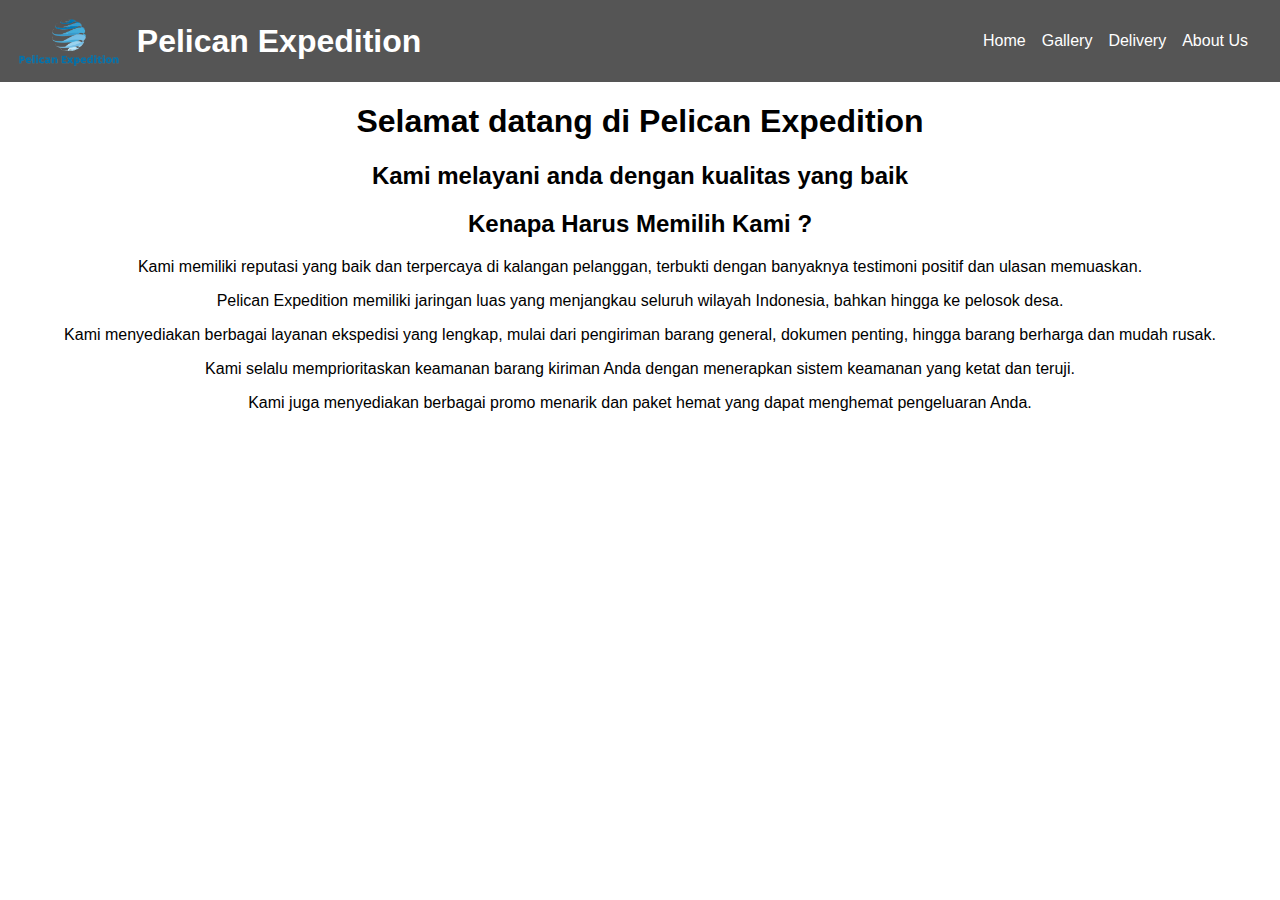
==== index.html @ 9dd4cd58 "Version1.5" ====
<!DOCTYPE html>
<html lang="en">
    <head>
        <meta charset="UTF-8">
        <meta http-equiv="X-UA-Compatible" content="IE-edge">
        <meta name="viewport" content="width-device-width, initial-scale">
        <title>Final.Project-Web.Application</title>
        <link rel="stylesheet" href="style.css"/>
    </head>
    <body>
        <header class="main-menu">
            <div class="container">
                <img src="logo.png" alt="Pelican Expedition Logo" class="logo">
                <h1>Pelican Expedition</h1>      
            </div>
            <nav>
                <ul>
                    <li><a href="index.html">Home</a></li>
                    <li><a href="gallery.html">Gallery</a></li>
                    <li><a href="delivery.html">Delivery</a></li>
                    <li><a href="contact.html">About Us</a></li>
                </ul>
            </nav>
        </header>
        
        <div id="introduce">
            <h1>
                Selamat datang di Pelican Expedition
            </h1>
            <h2>
                Kami melayani anda dengan kualitas yang baik
            </h2>

            <div class="home_content">
            <h2>Kenapa Harus Memilih Kami ?</h2>
                <p>Kami memiliki reputasi yang baik dan terpercaya di kalangan pelanggan, terbukti dengan banyaknya testimoni positif dan ulasan memuaskan.</p>
                <p>Pelican Expedition memiliki jaringan luas yang menjangkau seluruh wilayah Indonesia, bahkan hingga ke pelosok desa.</p>
                <p>Kami menyediakan berbagai layanan ekspedisi yang lengkap, mulai dari pengiriman barang general, dokumen penting, hingga barang berharga dan mudah rusak.</p>
                <p>Kami selalu memprioritaskan keamanan barang kiriman Anda dengan menerapkan sistem keamanan yang ketat dan teruji.</p>
                <p>Kami juga menyediakan berbagai promo menarik dan paket hemat yang dapat menghemat pengeluaran Anda.</p>
            </div>
        </div>

        <script src="script.js"></script>
    </body>
---- style.css ----
body {
    margin: 0;
    padding: 0;
    font-family: Arial, sans-serif;
}

.main-menu {
    background-color: #555; /* untuk warna menyesuaikan selera */
    padding: 1rem;
    position: relative;  
    display: flex;
    justify-content: space-between;
    align-items: center;
}

.main-menu .container {
    display: flex;
    align-items: center;
}

.main-menu .logo {
    height: 50px; /* Sesuaikan ukuran tinggi logo */
    width: auto; /* Otomatis menyesuaikan lebar sesuai rasio */
    margin-right: 1rem; /* Jarak antara logo dan teks */
}

.main-menu h1 {
    color: #fff;
    margin: 0;
}

.main-menu ul {
    list-style: none;
    margin: 0;
    padding: 0;
    display: flex;
    justify-content: center;
    text-align: center;
}

.main-menu ul li {
    margin-right: 1rem;
}

.main-menu a {
    color: #fff; /* untuk warna menyesuaikan selera */
    text-decoration: none;
}

.main-menu a:hover, .main-menu a:active {
    background-color: #972c2cad; /* untuk warna menyesuaikan selera */
    padding: 0.7rem;
}

#introduce {
    justify-content: center;
    text-align: center;
}

.slider {
    position: relative;
    width: 80%;
    max-width: 600px;
    overflow: hidden;
    border: 2px solid #ccc;
    border-radius: 10px;
    margin: 2rem auto;
}

.slide {
    display: none;
    width: 100%;
    height: 300px; 
    object-fit: cover; 
}

.slide:first-child {
    display: block;
}

.prev, .next {
    cursor: pointer;
    position: absolute;
    top: 50%;
    width: auto;
    padding: 16px;
    margin-top: -22px;
    color: white;
    font-weight: bold;
    font-size: 18px;
    transition: 0.6s ease;
    border-radius: 0 3px 3px 0;
}

.next {
    right: 0;
    border-radius: 3px 0 0 3px;
}

.prev:hover, .next:hover {
    background-color: rgba(0, 0, 0, 0.8);
}

.my-account {
    max-width: 800px;
    margin: 2rem auto;
    padding: 1rem;
    border: 1px solid #ccc;
    border-radius: 10px;
    background-color: #f9f9f9;
}

.my-account h2 {
    text-align: center;
    margin-bottom: 1rem;
}

.my-account .account-section {
    margin-bottom: 1.5rem;
}

.my-account .account-section h3 {
    border-bottom: 1px solid #ccc;
    padding-bottom: 0.5rem;
    margin-bottom: 1rem;
}

.my-account .account-section p {
    margin: 0.5rem 0;
}

.my-account .account-section .btn {
    display: inline-block;
    padding: 0.5rem 1rem;
    background-color: #555;
    color: #fff;
    text-decoration: none;
    border-radius: 5px;
    margin-top: 1rem;
}

.my-account .account-section .btn:hover {
    background-color: #972c2cad;
}

#team {
    max-width: 1000px;
    margin: 2rem auto;
    padding: 1rem;
    text-align: center;
}

#team h2 {
    margin-bottom: 2rem;
}

.team-member {
    display: flex;
    align-items: center;
    margin-bottom: 2rem;
    padding: 1rem;
    border: 1px solid #ccc;
    border-radius: 10px;
    background-color: #f9f9f9;
}

.team-member img {
    border-radius: 50%;
    height: 100px; /* Sesuaikan ukuran tinggi foto */
    width: 100px; /* Sesuaikan ukuran lebar foto */
    margin-right: 1rem;
}

.member-info {
    text-align: left;
}

.member-info h3 {
    margin: 0;
}

.social-media {
    margin-top: 0.5rem;
}

.social-media a {
    margin-right: 0.5rem;
    color: #555;
    text-decoration: none;
}

.social-media a:hover {
    color: #972c2cad;
}
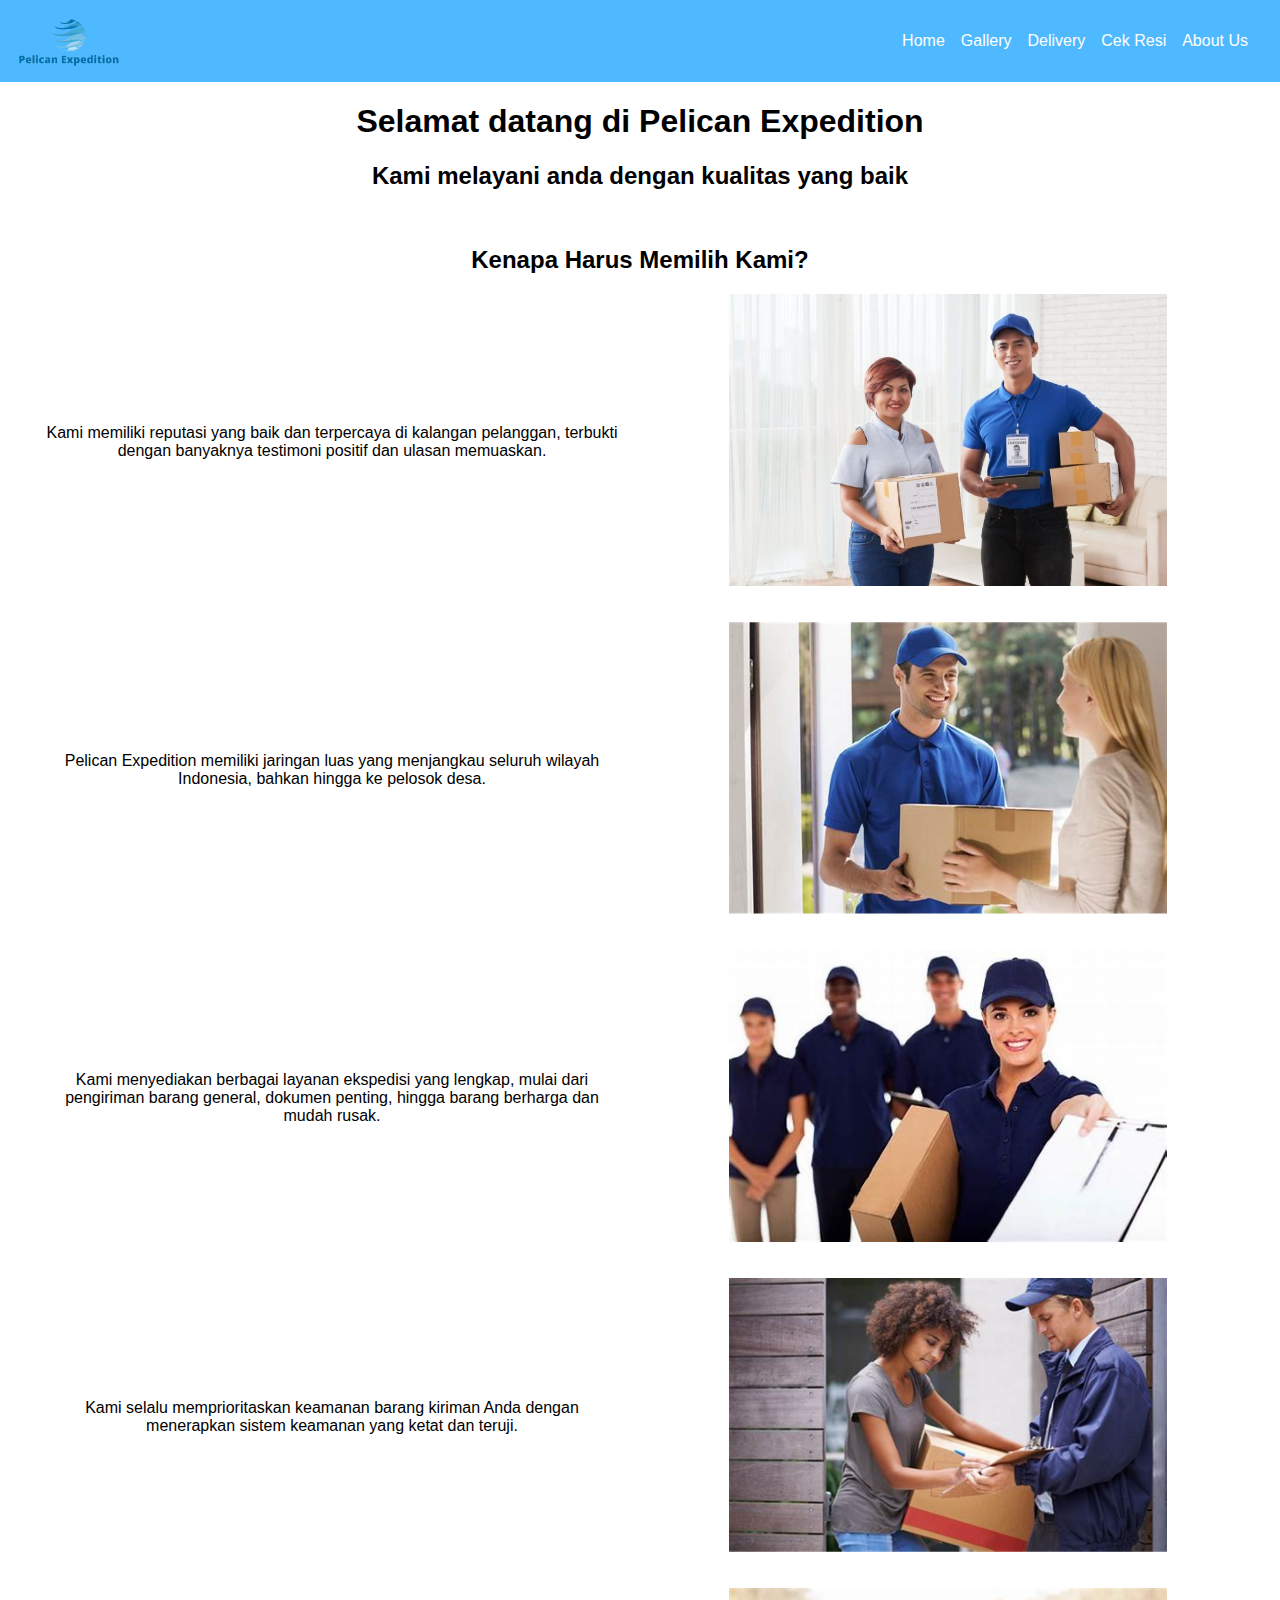
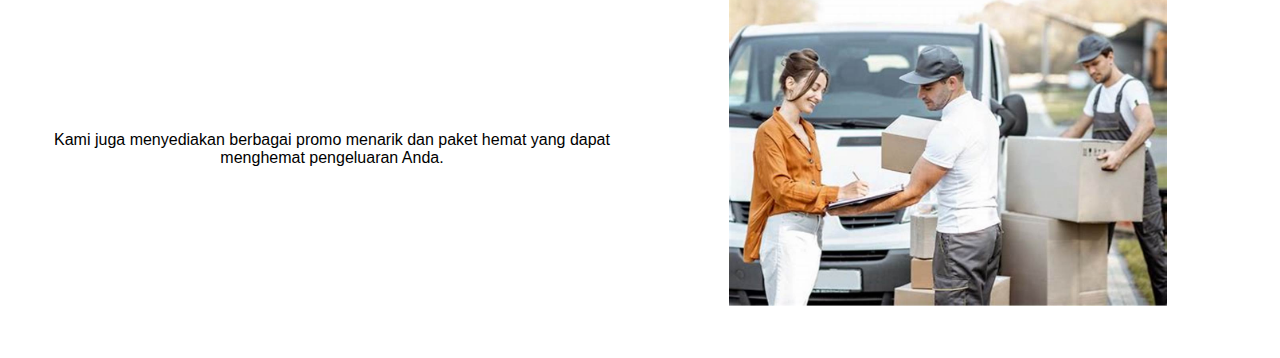
==== commit e0afbc5a: "Version 1.6" ====
--- a/index.html
+++ b/index.html
@@ -4,40 +4,73 @@
         <meta charset="UTF-8">
         <meta http-equiv="X-UA-Compatible" content="IE-edge">
         <meta name="viewport" content="width-device-width, initial-scale">
-        <title>Final.Project-Web.Application</title>
+        <title>Home - Pelican Expedition</title>
         <link rel="stylesheet" href="style.css"/>
     </head>
     <body>
         <header class="main-menu">
             <div class="container">
-                <img src="logo.png" alt="Pelican Expedition Logo" class="logo">
-                <h1>Pelican Expedition</h1>      
+                <img src="logo.png" alt="Pelican Expedition Logo" class="logo">   
             </div>
             <nav>
                 <ul>
                     <li><a href="index.html">Home</a></li>
                     <li><a href="gallery.html">Gallery</a></li>
                     <li><a href="delivery.html">Delivery</a></li>
+                    <li><a href="cek_resi.php">Cek Resi</a></li>
                     <li><a href="contact.html">About Us</a></li>
                 </ul>
             </nav>
         </header>
         
         <div id="introduce">
-            <h1>
-                Selamat datang di Pelican Expedition
-            </h1>
-            <h2>
-                Kami melayani anda dengan kualitas yang baik
-            </h2>
+            <h1>Selamat datang di Pelican Expedition</h1>
+            <h2>Kami melayani anda dengan kualitas yang baik</h2>
 
             <div class="home_content">
-            <h2>Kenapa Harus Memilih Kami ?</h2>
-                <p>Kami memiliki reputasi yang baik dan terpercaya di kalangan pelanggan, terbukti dengan banyaknya testimoni positif dan ulasan memuaskan.</p>
-                <p>Pelican Expedition memiliki jaringan luas yang menjangkau seluruh wilayah Indonesia, bahkan hingga ke pelosok desa.</p>
-                <p>Kami menyediakan berbagai layanan ekspedisi yang lengkap, mulai dari pengiriman barang general, dokumen penting, hingga barang berharga dan mudah rusak.</p>
-                <p>Kami selalu memprioritaskan keamanan barang kiriman Anda dengan menerapkan sistem keamanan yang ketat dan teruji.</p>
-                <p>Kami juga menyediakan berbagai promo menarik dan paket hemat yang dapat menghemat pengeluaran Anda.</p>
+                <h2>Kenapa Harus Memilih Kami?</h2>
+                <div class="content">
+                    <div class="item">
+                        <div class="text">
+                            <p>Kami memiliki reputasi yang baik dan terpercaya di kalangan pelanggan, terbukti dengan banyaknya testimoni positif dan ulasan memuaskan.</p>
+                        </div>
+                        <div class="image">
+                            <img src="home_pic.jpg" alt="Pelican Expedition">
+                        </div>
+                    </div>
+                    <div class="item">
+                        <div class="text">
+                            <p>Pelican Expedition memiliki jaringan luas yang menjangkau seluruh wilayah Indonesia, bahkan hingga ke pelosok desa.</p>
+                        </div>
+                        <div class="image">
+                            <img src="home_pic2.jpg" alt="Pelican Expedition">
+                        </div>
+                    </div>
+                    <div class="item">
+                        <div class="text">
+                            <p>Kami menyediakan berbagai layanan ekspedisi yang lengkap, mulai dari pengiriman barang general, dokumen penting, hingga barang berharga dan mudah rusak.</p>
+                        </div>
+                        <div class="image">
+                            <img src="home_pic3.jpg" alt="Pelican Expedition">
+                        </div>
+                    </div>
+                    <div class="item">
+                        <div class="text">
+                            <p>Kami selalu memprioritaskan keamanan barang kiriman Anda dengan menerapkan sistem keamanan yang ketat dan teruji.</p>
+                        </div>
+                        <div class="image">
+                            <img src="home_pic4.jpg" alt="Pelican Expedition">
+                        </div>
+                    </div>
+                    <div class="item">
+                        <div class="text">
+                            <p>Kami juga menyediakan berbagai promo menarik dan paket hemat yang dapat menghemat pengeluaran Anda.</p>
+                        </div>
+                        <div class="image">
+                            <img src="home_pic5.jpg" alt="Pelican Expedition">
+                        </div>
+                    </div>
+                </div>
             </div>
         </div>
 
--- a/style.css
+++ b/style.css
@@ -4,8 +4,43 @@
     font-family: Arial, sans-serif;
 }
 
+.home_content {
+    max-width: 1200px;
+    margin: 0 auto;
+    padding: 1em;
+}
+
+.content {
+    display: flex;
+    flex-direction: column;
+    align-items: center;
+}
+
+.item {
+    display: flex;
+    align-items: center;
+    margin-bottom: 2em;
+}
+
+.text {
+    flex: 1;
+    margin-right: 2em;
+}
+
+.text p {
+    margin: 0;
+}
+
+.image {
+    flex: 1;
+}
+
+.image img {
+    max-width: 75%;
+}
+
 .main-menu {
-    background-color: #555; /* untuk warna menyesuaikan selera */
+    background-color: #4fb9ff;
     padding: 1rem;
     position: relative;  
     display: flex;
@@ -19,9 +54,9 @@
 }
 
 .main-menu .logo {
-    height: 50px; /* Sesuaikan ukuran tinggi logo */
-    width: auto; /* Otomatis menyesuaikan lebar sesuai rasio */
-    margin-right: 1rem; /* Jarak antara logo dan teks */
+    height: 50px;
+    width: auto;
+    margin-right: 1rem; 
 }
 
 .main-menu h1 {
@@ -43,12 +78,12 @@
 }
 
 .main-menu a {
-    color: #fff; /* untuk warna menyesuaikan selera */
+    color: #fff; 
     text-decoration: none;
 }
 
 .main-menu a:hover, .main-menu a:active {
-    background-color: #972c2cad; /* untuk warna menyesuaikan selera */
+    background-color: black;
     padding: 0.7rem;
 }
 
@@ -132,7 +167,7 @@
 .my-account .account-section .btn {
     display: inline-block;
     padding: 0.5rem 1rem;
-    background-color: #555;
+    background-color: #4fb9ff;
     color: #fff;
     text-decoration: none;
     border-radius: 5px;
@@ -185,10 +220,89 @@
 
 .social-media a {
     margin-right: 0.5rem;
-    color: #555;
+    color: #4fb9ff;
     text-decoration: none;
 }
 
 .social-media a:hover {
     color: #972c2cad;
 }
+
+.cek-resi-form {
+    max-width: 400px;
+    margin: 2rem auto;
+    padding: 1rem;
+    border: 1px solid #ccc;
+    border-radius: 10px;
+    background-color: #f9f9f9;
+    text-align: left;
+}
+
+.cek-resi-form label {
+    display: block;
+    margin-bottom: 0.5rem;
+}
+
+.cek-resi-form input {
+    width: 100%;
+    padding: 0.5rem;
+    margin-bottom: 1rem;
+    border: 1px solid #ccc;
+    border-radius: 5px;
+}
+
+.cek-resi-form button {
+    display: block;
+    width: 100%;
+    padding: 0.5rem;
+    background-color: #4fb9ff;
+    color: #fff;
+    border: none;
+    border-radius: 5px;
+    cursor: pointer;
+}
+
+.cek-resi-form button:hover {
+    background-color: #972c2cad;
+}
+
+.shipment-details {
+    max-width: 400px;
+    margin: 2rem auto;
+    padding: 1rem;
+    border: 1px solid #ccc;
+    border-radius: 10px;
+    background-color: #f9f9f9;
+}
+
+.shipment-details p {
+    margin: 0.5rem 0;
+}
+
+.form-container {
+    background-color: #f9f9f9;
+    position: absolute;
+    padding: 2em 3em;
+    border: 1px solid #ddd;
+    border-radius: 8px;
+    box-shadow: 0 0 10px rgba(0,0,0,0.1);
+    max-width: 500px;
+    width: 100%;
+    text-align: left;
+}
+
+form {
+    display: flex;
+    flex-direction: column;
+}
+
+label {
+    margin-bottom: 0.5em;
+}
+
+input, select, button {
+    margin-bottom: 1em;
+    padding: 0.5em;
+    font-size: 1em;
+    width: 100%;
+}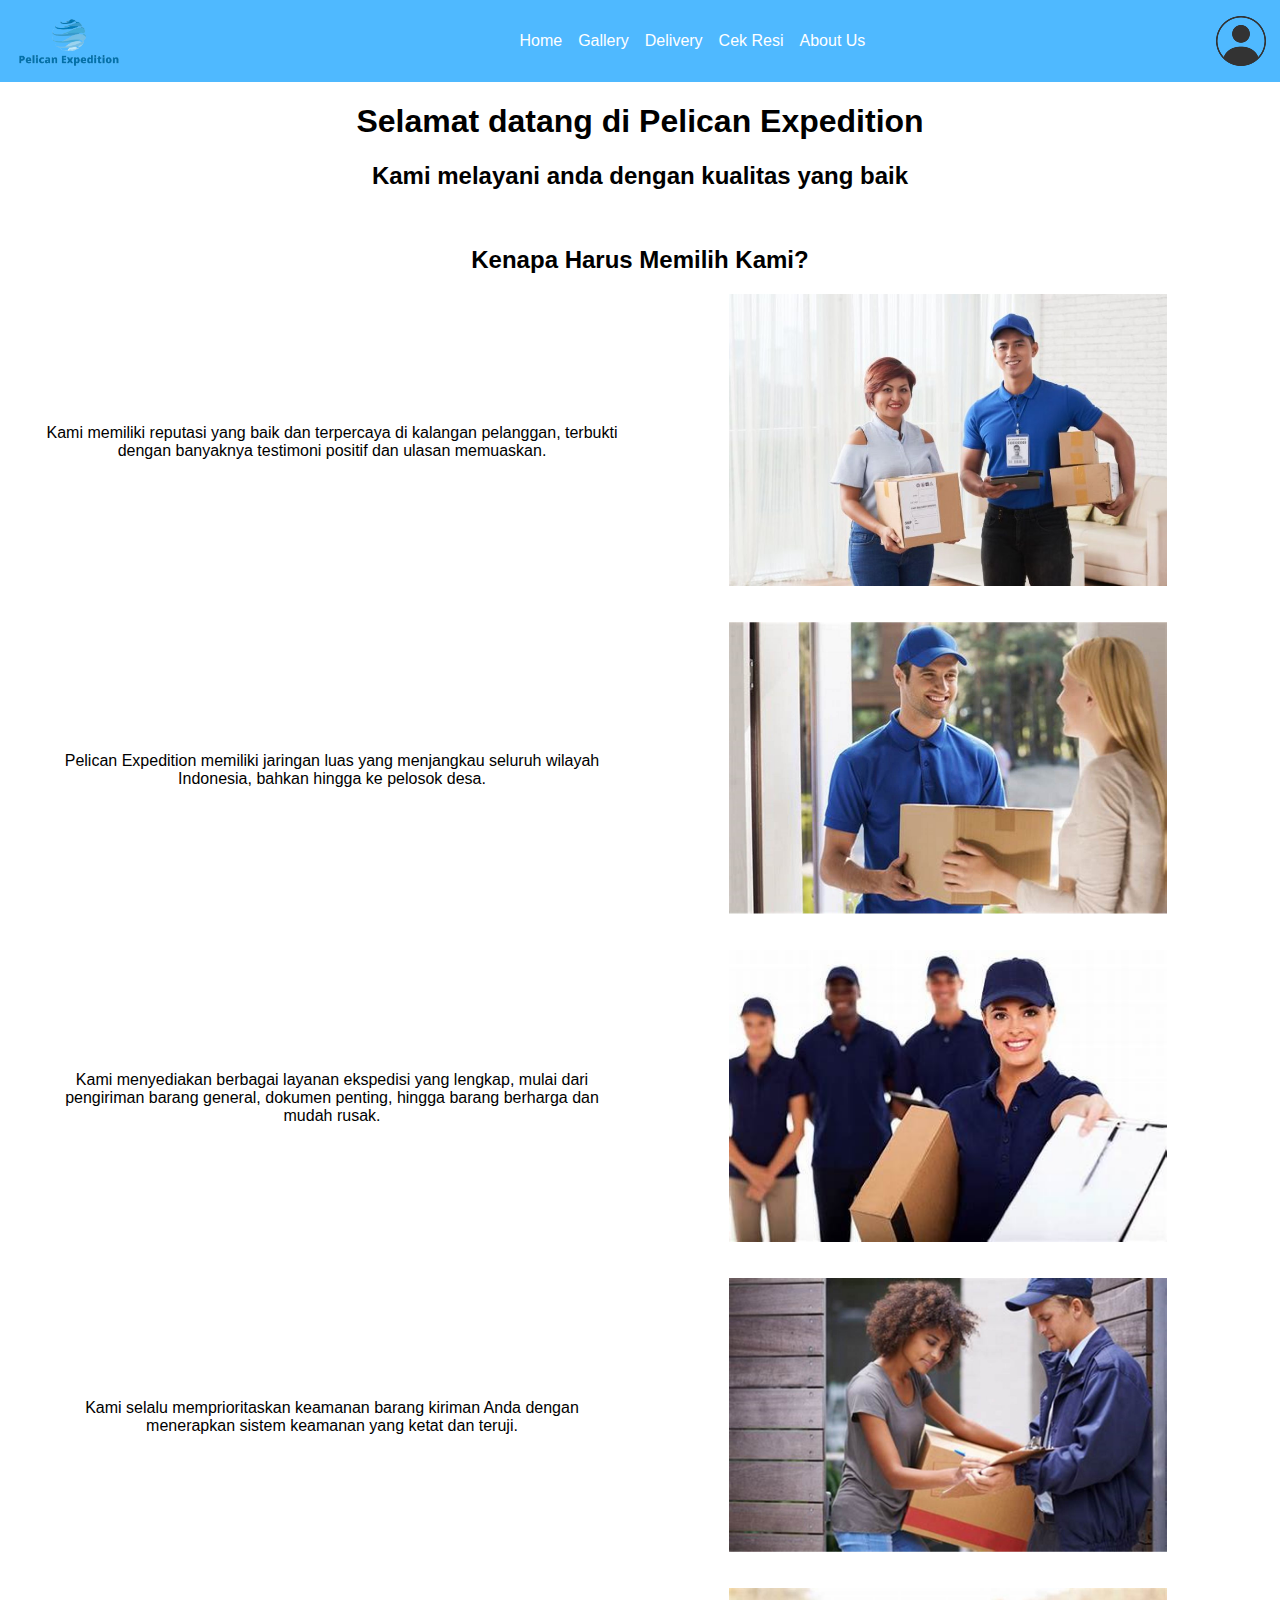
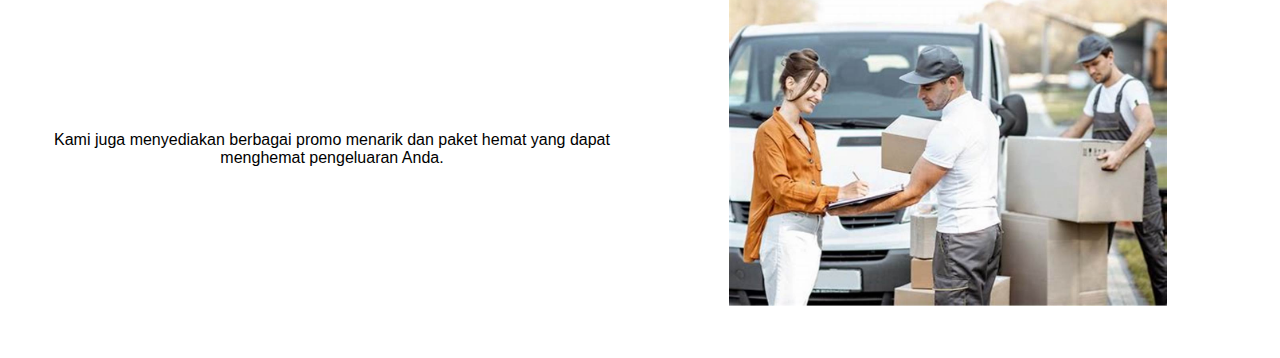
==== commit 30dcaf6e: "update folder + update path" ====
--- a/index.html
+++ b/index.html
@@ -5,12 +5,12 @@
         <meta http-equiv="X-UA-Compatible" content="IE-edge">
         <meta name="viewport" content="width-device-width, initial-scale">
         <title>Home - Pelican Expedition</title>
-        <link rel="stylesheet" href="style.css"/>
+        <link rel="stylesheet" href="css/style.css"/>
     </head>
     <body>
         <header class="main-menu">
             <div class="container">
-                <img src="logo.png" alt="Pelican Expedition Logo" class="logo">   
+                <img src="img/logo.png" alt="Pelican Expedition Logo" class="logo">   
             </div>
             <nav>
                 <ul>
@@ -21,6 +21,10 @@
                     <li><a href="contact.html">About Us</a></li>
                 </ul>
             </nav>
+            <div class="profil">
+                <a href="my_account.html">
+                <img src="img/profil.png"></a>
+            </div>
         </header>
         
         <div id="introduce">
@@ -35,7 +39,7 @@
                             <p>Kami memiliki reputasi yang baik dan terpercaya di kalangan pelanggan, terbukti dengan banyaknya testimoni positif dan ulasan memuaskan.</p>
                         </div>
                         <div class="image">
-                            <img src="home_pic.jpg" alt="Pelican Expedition">
+                            <img src="img/home_pic.jpg" alt="Pelican Expedition">
                         </div>
                     </div>
                     <div class="item">
@@ -43,7 +47,7 @@
                             <p>Pelican Expedition memiliki jaringan luas yang menjangkau seluruh wilayah Indonesia, bahkan hingga ke pelosok desa.</p>
                         </div>
                         <div class="image">
-                            <img src="home_pic2.jpg" alt="Pelican Expedition">
+                            <img src="img/home_pic2.jpg" alt="Pelican Expedition">
                         </div>
                     </div>
                     <div class="item">
@@ -51,7 +55,7 @@
                             <p>Kami menyediakan berbagai layanan ekspedisi yang lengkap, mulai dari pengiriman barang general, dokumen penting, hingga barang berharga dan mudah rusak.</p>
                         </div>
                         <div class="image">
-                            <img src="home_pic3.jpg" alt="Pelican Expedition">
+                            <img src="img/home_pic3.jpg" alt="Pelican Expedition">
                         </div>
                     </div>
                     <div class="item">
@@ -59,7 +63,7 @@
                             <p>Kami selalu memprioritaskan keamanan barang kiriman Anda dengan menerapkan sistem keamanan yang ketat dan teruji.</p>
                         </div>
                         <div class="image">
-                            <img src="home_pic4.jpg" alt="Pelican Expedition">
+                            <img src="img/home_pic4.jpg" alt="Pelican Expedition">
                         </div>
                     </div>
                     <div class="item">
@@ -67,12 +71,12 @@
                             <p>Kami juga menyediakan berbagai promo menarik dan paket hemat yang dapat menghemat pengeluaran Anda.</p>
                         </div>
                         <div class="image">
-                            <img src="home_pic5.jpg" alt="Pelican Expedition">
+                            <img src="img/home_pic5.jpg" alt="Pelican Expedition">
                         </div>
                     </div>
                 </div>
             </div>
         </div>
 
-        <script src="script.js"></script>
+        <script src="js/script.js"></script>
     </body>--- a/css/style.css
+++ b/css/style.css
@@ -0,0 +1,319 @@
+body {
+    margin: 0;
+    padding: 0;
+    font-family: Arial, sans-serif;
+}
+
+.home_content {
+    max-width: 1200px;
+    margin: 0 auto;
+    padding: 1em;
+}
+
+.content {
+    display: flex;
+    flex-direction: column;
+    align-items: center;
+}
+
+.item {
+    display: flex;
+    align-items: center;
+    margin-bottom: 2em;
+}
+
+.text {
+    flex: 1;
+    margin-right: 2em;
+}
+
+.text p {
+    margin: 0;
+}
+
+.image {
+    flex: 1;
+}
+
+.image img {
+    max-width: 75%;
+}
+
+.main-menu {
+    background-color: #4fb9ff;
+    padding: 1rem;
+    position: relative;  
+    display: flex;
+    justify-content: space-between;
+    align-items: center;
+}
+
+.main-menu .container {
+    display: flex;
+    align-items: center;
+}
+
+.main-menu .logo {
+    height: 50px;
+    width: auto;
+    margin-right: 1rem; 
+}
+
+.main-menu h1 {
+    color: #fff;
+    margin: 0;
+}
+
+.main-menu ul {
+    list-style: none;
+    margin: 0;
+    padding: 0;
+    display: flex;
+    justify-content: center;
+    text-align: center;
+}
+
+.main-menu ul li {
+    margin-right: 1rem;
+}
+
+.main-menu a {
+    color: #fff; 
+    text-decoration: none;
+}
+
+.main-menu a:hover, .main-menu a:active {
+    background-color: black;
+    padding: 0.3rem;
+}
+
+.profil img {
+    position: absolute;
+    top: 20%;
+    left: 95%;
+}
+
+.profil img:hover, .profil img:active {
+    background-color: #ffffff13;
+    padding: 0.10rem;
+}
+
+#introduce {
+    justify-content: center;
+    text-align: center;
+}
+
+.slider {
+    position: relative;
+    width: 80%;
+    max-width: 600px;
+    overflow: hidden;
+    border: 2px solid #ccc;
+    border-radius: 10px;
+    margin: 2rem auto;
+}
+
+.slide {
+    display: none;
+    width: 100%;
+    height: 300px; 
+    object-fit: cover; 
+}
+
+.slide:first-child {
+    display: block;
+}
+
+.prev, .next {
+    cursor: pointer;
+    position: absolute;
+    top: 50%;
+    width: auto;
+    padding: 16px;
+    margin-top: -22px;
+    color: white;
+    font-weight: bold;
+    font-size: 18px;
+    transition: 0.6s ease;
+    border-radius: 0 3px 3px 0;
+}
+
+.next {
+    right: 0;
+    border-radius: 3px 0 0 3px;
+}
+
+.prev:hover, .next:hover {
+    background-color: rgba(0, 0, 0, 0.8);
+}
+
+.my-account {
+    max-width: 800px;
+    margin: 2rem auto;
+    padding: 1rem;
+    border: 1px solid #ccc;
+    border-radius: 10px;
+    background-color: #f9f9f9;
+}
+
+.my-account h2 {
+    text-align: center;
+    margin-bottom: 1rem;
+}
+
+.my-account .account-section {
+    margin-bottom: 1.5rem;
+}
+
+.my-account .account-section h3 {
+    border-bottom: 1px solid #ccc;
+    padding-bottom: 0.5rem;
+    margin-bottom: 1rem;
+}
+
+.my-account .account-section p {
+    margin: 0.5rem 0;
+}
+
+.my-account .account-section .btn {
+    display: inline-block;
+    padding: 0.5rem 1rem;
+    background-color: #4fb9ff;
+    color: #fff;
+    text-decoration: none;
+    border-radius: 5px;
+    margin-top: 1rem;
+}
+
+.my-account .account-section .btn:hover {
+    background-color: #972c2cad;
+}
+
+#team {
+    max-width: 1000px;
+    margin: 2rem auto;
+    padding: 1rem;
+    text-align: center;
+}
+
+#team h2 {
+    margin-bottom: 2rem;
+}
+
+.team-member {
+    display: flex;
+    align-items: center;
+    margin-bottom: 2rem;
+    padding: 1rem;
+    border: 1px solid #ccc;
+    border-radius: 10px;
+    background-color: #f9f9f9;
+}
+
+.team-member img {
+    border-radius: 50%;
+    height: 100px; /* Sesuaikan ukuran tinggi foto */
+    width: 100px; /* Sesuaikan ukuran lebar foto */
+    margin-right: 1rem;
+}
+
+.member-info {
+    text-align: left;
+}
+
+.member-info h3 {
+    margin: 0;
+}
+
+.social-media {
+    margin-top: 0.5rem;
+}
+
+.social-media a {
+    margin-right: 0.5rem;
+    color: #4fb9ff;
+    text-decoration: none;
+}
+
+.social-media a:hover {
+    color: #972c2cad;
+}
+
+.cek-resi-form {
+    max-width: 400px;
+    margin: 2rem auto;
+    padding: 1rem;
+    border: 1px solid #ccc;
+    border-radius: 10px;
+    background-color: #f9f9f9;
+    text-align: left;
+}
+
+.cek-resi-form label {
+    display: block;
+    margin-bottom: 0.5rem;
+}
+
+.cek-resi-form input {
+    width: 100%;
+    padding: 0.5rem;
+    margin-bottom: 1rem;
+    border: 1px solid #ccc;
+    border-radius: 5px;
+}
+
+.cek-resi-form button {
+    display: block;
+    width: 100%;
+    padding: 0.5rem;
+    background-color: #4fb9ff;
+    color: #fff;
+    border: none;
+    border-radius: 5px;
+    cursor: pointer;
+}
+
+.cek-resi-form button:hover {
+    background-color: #972c2cad;
+}
+
+.shipment-details {
+    max-width: 400px;
+    margin: 2rem auto;
+    padding: 1rem;
+    border: 1px solid #ccc;
+    border-radius: 10px;
+    background-color: #f9f9f9;
+}
+
+.shipment-details p {
+    margin: 0.5rem 0;
+}
+
+.form-container {
+    background-color: #f9f9f9;
+    position: absolute;
+    padding: 2em 3em;
+    border: 1px solid #ddd;
+    border-radius: 8px;
+    box-shadow: 0 0 10px rgba(0,0,0,0.1);
+    max-width: 500px;
+    width: 100%;
+    text-align: left;
+}
+
+form {
+    display: flex;
+    flex-direction: column;
+}
+
+label {
+    margin-bottom: 0.5em;
+}
+
+input, select, button {
+    margin-bottom: 1em;
+    padding: 0.5em;
+    font-size: 1em;
+    width: 100%;
+}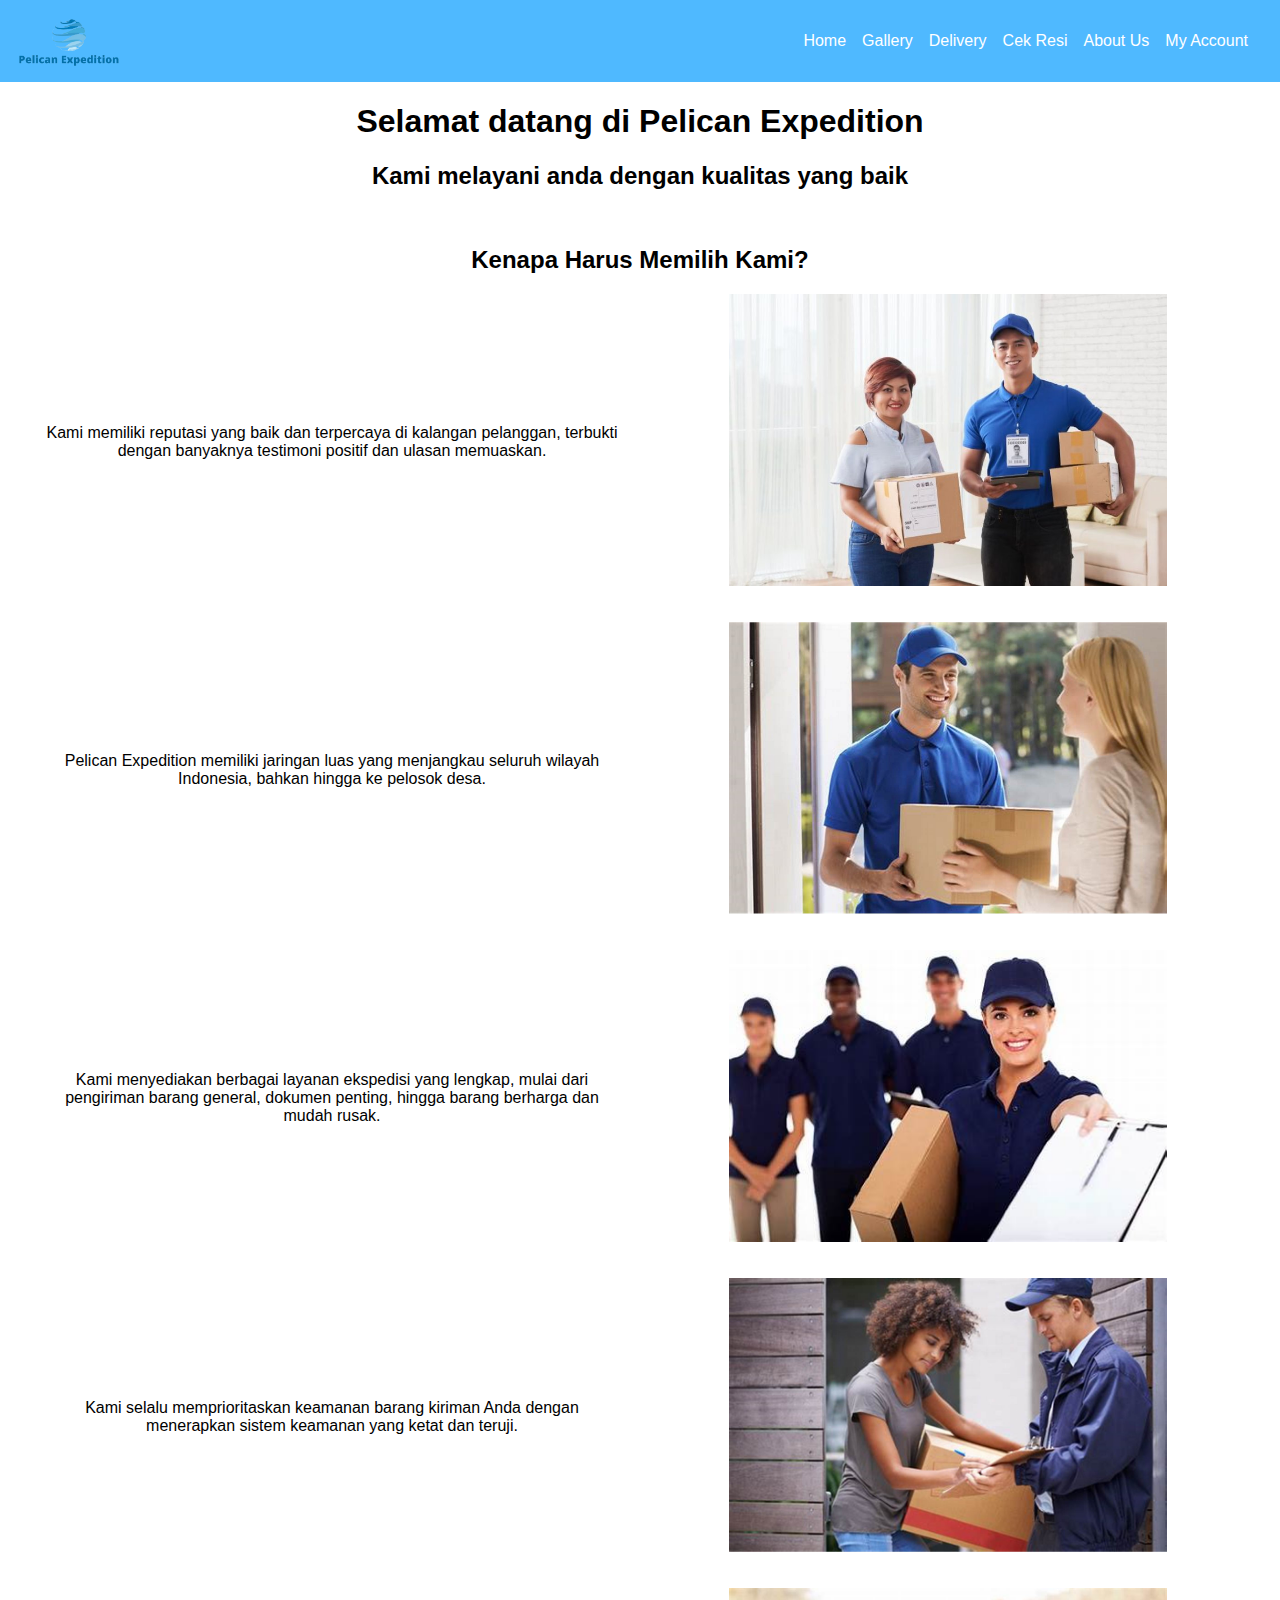
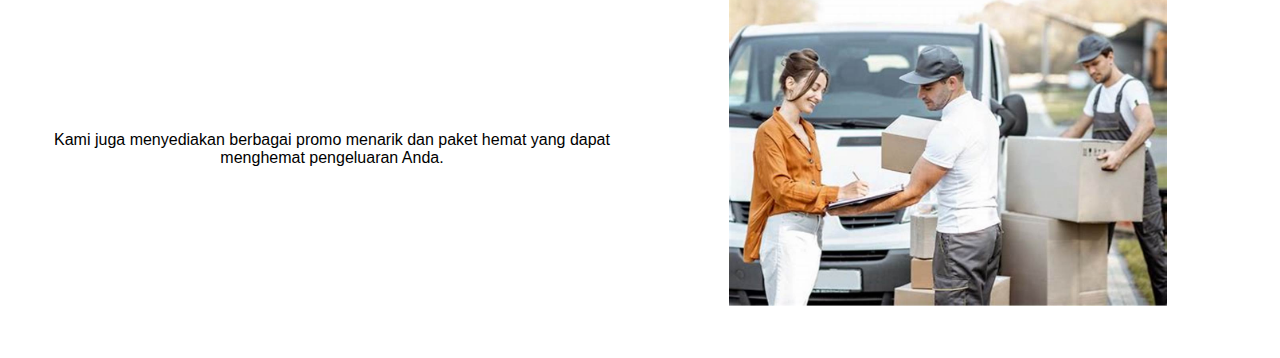
==== commit bd1f8abe: "version 1.7" ====
--- a/index.html
+++ b/index.html
@@ -5,12 +5,12 @@
         <meta http-equiv="X-UA-Compatible" content="IE-edge">
         <meta name="viewport" content="width-device-width, initial-scale">
         <title>Home - Pelican Expedition</title>
-        <link rel="stylesheet" href="css/style.css"/>
+        <link rel="stylesheet" href="style.css"/>
     </head>
     <body>
         <header class="main-menu">
             <div class="container">
-                <img src="img/logo.png" alt="Pelican Expedition Logo" class="logo">   
+                <img src="logo.png" alt="Pelican Expedition Logo" class="logo">   
             </div>
             <nav>
                 <ul>
@@ -19,12 +19,9 @@
                     <li><a href="delivery.html">Delivery</a></li>
                     <li><a href="cek_resi.php">Cek Resi</a></li>
                     <li><a href="contact.html">About Us</a></li>
+                    <li><a href="my_account.php">My Account</a></li>
                 </ul>
             </nav>
-            <div class="profil">
-                <a href="my_account.html">
-                <img src="img/profil.png"></a>
-            </div>
         </header>
         
         <div id="introduce">
@@ -39,7 +36,7 @@
                             <p>Kami memiliki reputasi yang baik dan terpercaya di kalangan pelanggan, terbukti dengan banyaknya testimoni positif dan ulasan memuaskan.</p>
                         </div>
                         <div class="image">
-                            <img src="img/home_pic.jpg" alt="Pelican Expedition">
+                            <img src="home_pic.jpg" alt="Pelican Expedition">
                         </div>
                     </div>
                     <div class="item">
@@ -47,7 +44,7 @@
                             <p>Pelican Expedition memiliki jaringan luas yang menjangkau seluruh wilayah Indonesia, bahkan hingga ke pelosok desa.</p>
                         </div>
                         <div class="image">
-                            <img src="img/home_pic2.jpg" alt="Pelican Expedition">
+                            <img src="home_pic2.jpg" alt="Pelican Expedition">
                         </div>
                     </div>
                     <div class="item">
@@ -55,7 +52,7 @@
                             <p>Kami menyediakan berbagai layanan ekspedisi yang lengkap, mulai dari pengiriman barang general, dokumen penting, hingga barang berharga dan mudah rusak.</p>
                         </div>
                         <div class="image">
-                            <img src="img/home_pic3.jpg" alt="Pelican Expedition">
+                            <img src="home_pic3.jpg" alt="Pelican Expedition">
                         </div>
                     </div>
                     <div class="item">
@@ -63,7 +60,7 @@
                             <p>Kami selalu memprioritaskan keamanan barang kiriman Anda dengan menerapkan sistem keamanan yang ketat dan teruji.</p>
                         </div>
                         <div class="image">
-                            <img src="img/home_pic4.jpg" alt="Pelican Expedition">
+                            <img src="home_pic4.jpg" alt="Pelican Expedition">
                         </div>
                     </div>
                     <div class="item">
@@ -71,12 +68,12 @@
                             <p>Kami juga menyediakan berbagai promo menarik dan paket hemat yang dapat menghemat pengeluaran Anda.</p>
                         </div>
                         <div class="image">
-                            <img src="img/home_pic5.jpg" alt="Pelican Expedition">
+                            <img src="home_pic5.jpg" alt="Pelican Expedition">
                         </div>
                     </div>
                 </div>
             </div>
         </div>
 
-        <script src="js/script.js"></script>
+        <script src="script.js"></script>
     </body>--- a/style.css
+++ b/style.css
@@ -0,0 +1,365 @@
+body {
+    margin: 0;
+    padding: 0;
+    font-family: Arial, sans-serif;
+}
+
+.login-container {
+    width: 300px;
+    margin: 100px auto;
+    padding: 20px;
+    border: 1px solid #ccc;
+    border-radius: 5px;
+    background-color: #f9f9f9;
+}
+
+.login-container h2 {
+    margin-bottom: 20px;
+}
+
+.login-container label {
+    display: block;
+    margin-bottom: 5px;
+}
+
+.login-container input[type="text"],
+.login-container input[type="password"] {
+    width: 100%;
+    padding: 8px;
+    margin-bottom: 10px;
+    border: 1px solid #ccc;
+    border-radius: 3px;
+}
+
+.login-container button {
+    width: 100%;
+    padding: 10px;
+    border: none;
+    border-radius: 3px;
+    background-color: #007bff;
+    color: #fff;
+    cursor: pointer;
+}
+
+.login-container button:hover {
+    background-color: #0056b3;
+}
+
+.error {
+    color: #dc3545;
+    margin-top: 5px;
+}
+
+
+.footer {
+    background-color: #4fb9ff;
+    padding: 20px;
+    text-align: center;
+    position: fixed;
+    left: 0;
+    bottom: 0;
+    width: 100%;
+}
+
+.home_content {
+    max-width: 1200px;
+    margin: 0 auto;
+    padding: 1em;
+}
+
+.content {
+    display: flex;
+    flex-direction: column;
+    align-items: center;
+}
+
+.item {
+    display: flex;
+    align-items: center;
+    margin-bottom: 2em;
+}
+
+.text {
+    flex: 1;
+    margin-right: 2em;
+}
+
+.text p {
+    margin: 0;
+}
+
+.image {
+    flex: 1;
+}
+
+.image img {
+    max-width: 75%;
+}
+
+.main-menu {
+    background-color: #4fb9ff;
+    padding: 1rem;
+    position: relative;  
+    display: flex;
+    justify-content: space-between;
+    align-items: center;
+}
+
+.main-menu .container {
+    display: flex;
+    align-items: center;
+}
+
+.main-menu .logo {
+    height: 50px;
+    width: auto;
+    margin-right: 1rem; 
+}
+
+.main-menu h1 {
+    color: #fff;
+    margin: 0;
+}
+
+.main-menu ul {
+    list-style: none;
+    margin: 0;
+    padding: 0;
+    display: flex;
+    justify-content: center;
+    text-align: center;
+}
+
+.main-menu ul li {
+    margin-right: 1rem;
+}
+
+.main-menu a {
+    color: #fff; 
+    text-decoration: none;
+}
+
+.main-menu a:hover, .main-menu a:active {
+    background-color: black;
+    padding: 0.7rem;
+}
+
+#introduce {
+    justify-content: center;
+    text-align: center;
+}
+
+.slider {
+    position: relative;
+    width: 80%;
+    max-width: 600px;
+    overflow: hidden;
+    border: 2px solid #ccc;
+    border-radius: 10px;
+    margin: 2rem auto;
+}
+
+.slide {
+    display: none;
+    width: 100%;
+    height: 300px; 
+    object-fit: cover; 
+}
+
+.slide:first-child {
+    display: block;
+}
+
+.prev, .next {
+    cursor: pointer;
+    position: absolute;
+    top: 50%;
+    width: auto;
+    padding: 16px;
+    margin-top: -22px;
+    color: white;
+    font-weight: bold;
+    font-size: 18px;
+    transition: 0.6s ease;
+    border-radius: 0 3px 3px 0;
+}
+
+.next {
+    right: 0;
+    border-radius: 3px 0 0 3px;
+}
+
+.prev:hover, .next:hover {
+    background-color: rgba(0, 0, 0, 0.8);
+}
+
+.my-account {
+    max-width: 800px;
+    margin: 2rem auto;
+    padding: 1rem;
+    border: 1px solid #ccc;
+    border-radius: 10px;
+    background-color: #f9f9f9;
+}
+
+.my-account h2 {
+    text-align: center;
+    margin-bottom: 1rem;
+}
+
+.my-account .account-section {
+    margin-bottom: 1.5rem;
+}
+
+.my-account .account-section h3 {
+    border-bottom: 1px solid #ccc;
+    padding-bottom: 0.5rem;
+    margin-bottom: 1rem;
+}
+
+.my-account .account-section p {
+    margin: 0.5rem 0;
+}
+
+.my-account .account-section .btn {
+    display: inline-block;
+    padding: 0.5rem 1rem;
+    background-color: #4fb9ff;
+    color: #fff;
+    text-decoration: none;
+    border-radius: 5px;
+    margin-top: 1rem;
+}
+
+.my-account .account-section .btn:hover {
+    background-color: #972c2cad;
+}
+
+#team {
+    max-width: 1000px;
+    margin: 2rem auto;
+    padding: 1rem;
+    text-align: center;
+}
+
+#team h2 {
+    margin-bottom: 2rem;
+}
+
+.team-member {
+    display: flex;
+    align-items: center;
+    margin-bottom: 2rem;
+    padding: 1rem;
+    border: 1px solid #ccc;
+    border-radius: 10px;
+    background-color: #f9f9f9;
+}
+
+.team-member img {
+    border-radius: 50%;
+    height: 100px; /* Sesuaikan ukuran tinggi foto */
+    width: 100px; /* Sesuaikan ukuran lebar foto */
+    margin-right: 1rem;
+}
+
+.member-info {
+    text-align: left;
+}
+
+.member-info h3 {
+    margin: 0;
+}
+
+.social-media {
+    margin-top: 0.5rem;
+}
+
+.social-media a {
+    margin-right: 0.5rem;
+    color: #4fb9ff;
+    text-decoration: none;
+}
+
+.social-media a:hover {
+    color: #972c2cad;
+}
+
+.cek-resi-form {
+    max-width: 400px;
+    margin: 2rem auto;
+    padding: 1rem;
+    border: 1px solid #ccc;
+    border-radius: 10px;
+    background-color: #f9f9f9;
+    text-align: left;
+}
+
+.cek-resi-form label {
+    display: block;
+    margin-bottom: 0.5rem;
+}
+
+.cek-resi-form input {
+    width: 100%;
+    padding: 0.5rem;
+    margin-bottom: 1rem;
+    border: 1px solid #ccc;
+    border-radius: 5px;
+}
+
+.cek-resi-form button {
+    display: block;
+    width: 100%;
+    padding: 0.5rem;
+    background-color: #4fb9ff;
+    color: #fff;
+    border: none;
+    border-radius: 5px;
+    cursor: pointer;
+}
+
+.cek-resi-form button:hover {
+    background-color: #972c2cad;
+}
+
+.shipment-details {
+    max-width: 400px;
+    margin: 2rem auto;
+    padding: 1rem;
+    border: 1px solid #ccc;
+    border-radius: 10px;
+    background-color: #f9f9f9;
+}
+
+.shipment-details p {
+    margin: 0.5rem 0;
+}
+
+.form-container {
+    background-color: #f9f9f9;
+    position: absolute;
+    padding: 2em 3em;
+    border: 1px solid #ddd;
+    border-radius: 8px;
+    box-shadow: 0 0 10px rgba(0,0,0,0.1);
+    max-width: 500px;
+    width: 100%;
+    text-align: left;
+}
+
+form {
+    display: flex;
+    flex-direction: column;
+}
+
+label {
+    margin-bottom: 0.5em;
+}
+
+input, select, button {
+    margin-bottom: 1em;
+    padding: 0.5em;
+    font-size: 1em;
+    width: 100%;
+}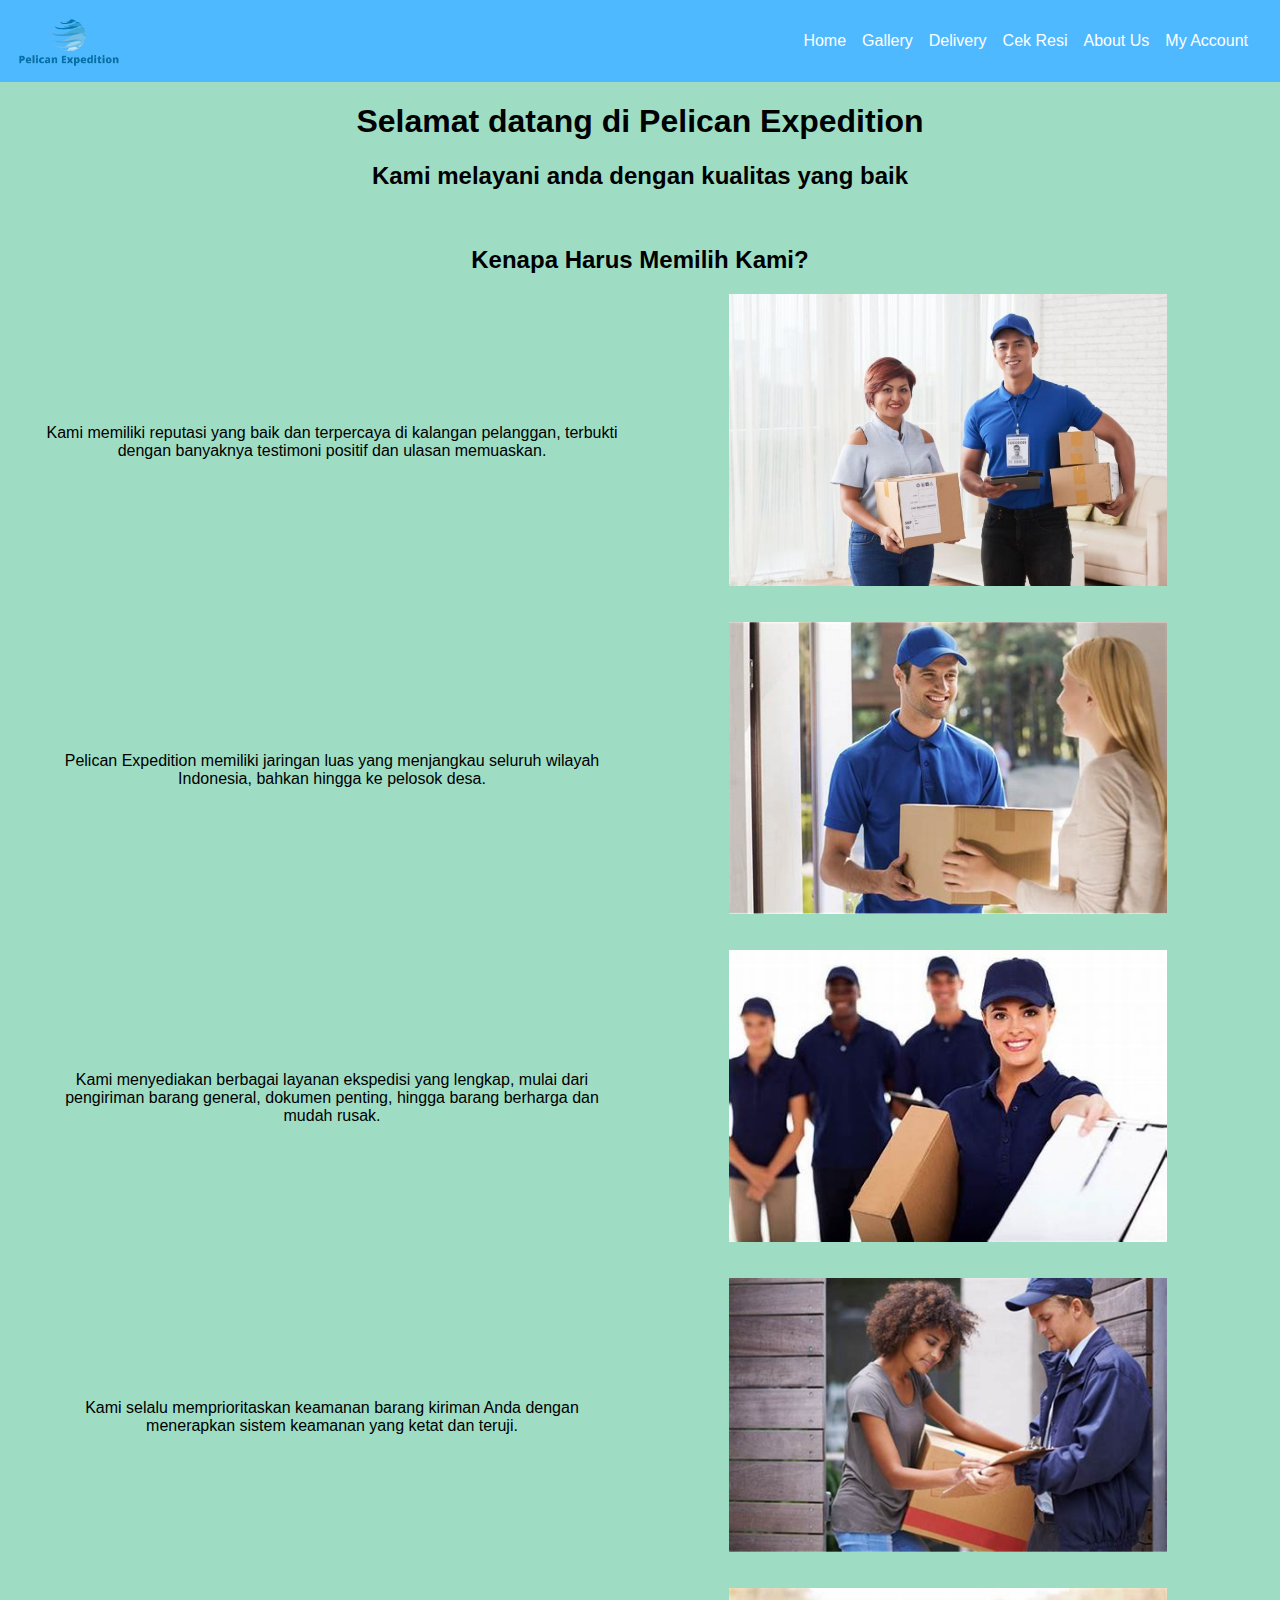
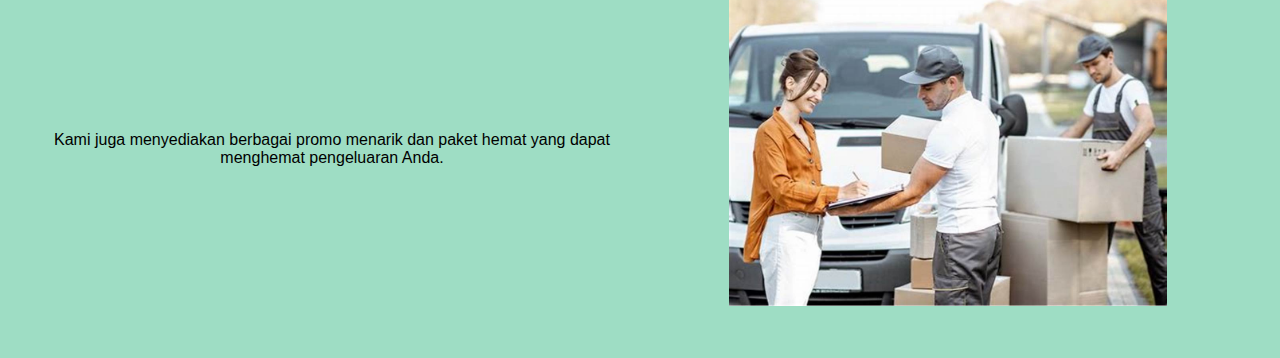
==== commit 3531065a: "uhh manyala abangku" ====
--- a/index.html
+++ b/index.html
@@ -5,12 +5,12 @@
         <meta http-equiv="X-UA-Compatible" content="IE-edge">
         <meta name="viewport" content="width-device-width, initial-scale">
         <title>Home - Pelican Expedition</title>
-        <link rel="stylesheet" href="style.css"/>
+        <link rel="stylesheet" href="css/style.css"/>
     </head>
-    <body>
+    <body class="konten">
         <header class="main-menu">
             <div class="container">
-                <img src="logo.png" alt="Pelican Expedition Logo" class="logo">   
+                <img src="img/logo.png" alt="Pelican Expedition Logo" class="logo">   
             </div>
             <nav>
                 <ul>
@@ -36,7 +36,7 @@
                             <p>Kami memiliki reputasi yang baik dan terpercaya di kalangan pelanggan, terbukti dengan banyaknya testimoni positif dan ulasan memuaskan.</p>
                         </div>
                         <div class="image">
-                            <img src="home_pic.jpg" alt="Pelican Expedition">
+                            <img src="img/home_pic.jpg" alt="Pelican Expedition">
                         </div>
                     </div>
                     <div class="item">
@@ -44,7 +44,7 @@
                             <p>Pelican Expedition memiliki jaringan luas yang menjangkau seluruh wilayah Indonesia, bahkan hingga ke pelosok desa.</p>
                         </div>
                         <div class="image">
-                            <img src="home_pic2.jpg" alt="Pelican Expedition">
+                            <img src="img/home_pic2.jpg" alt="Pelican Expedition">
                         </div>
                     </div>
                     <div class="item">
@@ -52,7 +52,7 @@
                             <p>Kami menyediakan berbagai layanan ekspedisi yang lengkap, mulai dari pengiriman barang general, dokumen penting, hingga barang berharga dan mudah rusak.</p>
                         </div>
                         <div class="image">
-                            <img src="home_pic3.jpg" alt="Pelican Expedition">
+                            <img src="img/home_pic3.jpg" alt="Pelican Expedition">
                         </div>
                     </div>
                     <div class="item">
@@ -60,7 +60,7 @@
                             <p>Kami selalu memprioritaskan keamanan barang kiriman Anda dengan menerapkan sistem keamanan yang ketat dan teruji.</p>
                         </div>
                         <div class="image">
-                            <img src="home_pic4.jpg" alt="Pelican Expedition">
+                            <img src="img/home_pic4.jpg" alt="Pelican Expedition">
                         </div>
                     </div>
                     <div class="item">
@@ -68,7 +68,7 @@
                             <p>Kami juga menyediakan berbagai promo menarik dan paket hemat yang dapat menghemat pengeluaran Anda.</p>
                         </div>
                         <div class="image">
-                            <img src="home_pic5.jpg" alt="Pelican Expedition">
+                            <img src="img/home_pic5.jpg" alt="Pelican Expedition">
                         </div>
                     </div>
                 </div>
--- a/css/style.css
+++ b/css/style.css
@@ -0,0 +1,375 @@
+body {
+    margin: 0;
+    padding: 0;
+    font-family: Arial, sans-serif;
+}
+
+.login-container {
+    width: 300px;
+    margin: 100px auto;
+    padding: 20px;
+    border: 1px solid #ccc;
+    border-radius: 5px;
+    background-color: #f9f9f9;
+}
+
+.login-container h2 {
+    margin-bottom: 20px;
+}
+
+.login-container label {
+    display: block;
+    margin-bottom: 5px;
+}
+
+.login-container input[type="text"],
+.login-container input[type="password"] {
+    width: 100%;
+    padding: 8px;
+    margin-bottom: 10px;
+    border: 1px solid #ccc;
+    border-radius: 3px;
+}
+
+.login-container button {
+    width: 100%;
+    padding: 10px;
+    border: none;
+    border-radius: 3px;
+    background-color: #007bff;
+    color: #fff;
+    cursor: pointer;
+}
+
+.login-container button:hover {
+    background-color: #0056b3;
+}
+
+.error {
+    color: #dc3545;
+    margin-top: 5px;
+}
+
+
+.footer {
+    background-color: #4fb9ff;
+    padding: 20px;
+    text-align: center;
+    position: fixed;
+    left: 0;
+    bottom: 0;
+    width: 100%;
+}
+
+.home_content {
+    max-width: 1200px;
+    margin: 0 auto;
+    padding: 1em;
+}
+
+.content {
+    display: flex;
+    flex-direction: column;
+    align-items: center;
+}
+
+.item {
+    display: flex;
+    align-items: center;
+    margin-bottom: 2em;
+}
+
+.konten {
+    display: flex;
+    flex-direction: column;
+    background-color: #9EDDC4;
+}
+
+.konten h1 {
+    text-align: center;
+}
+.text {
+    flex: 1;
+    margin-right: 2em;
+}
+
+.text p {
+    margin: 0;
+}
+
+.image {
+    flex: 1;
+}
+
+.image img {
+    max-width: 75%;
+}
+
+.main-menu {
+    background-color: #4fb9ff;
+    padding: 1rem;
+    position: relative;  
+    display: flex;
+    justify-content: space-between;
+    align-items: center;
+}
+
+.main-menu .container {
+    display: flex;
+    align-items: center;
+}
+
+.main-menu .logo {
+    height: 50px;
+    width: auto;
+    margin-right: 1rem; 
+}
+
+.main-menu h1 {
+    color: #fff;
+    margin: 0;
+}
+
+.main-menu ul {
+    list-style: none;
+    margin: 0;
+    padding: 0;
+    display: flex;
+    justify-content: center;
+    text-align: center;
+}
+
+.main-menu ul li {
+    margin-right: 1rem;
+}
+
+.main-menu a {
+    color: #fff; 
+    text-decoration: none;
+}
+
+.main-menu a:hover, .main-menu a:active {
+    background-color: black;
+    padding: 0.7rem;
+}
+
+#introduce {
+    justify-content: center;
+    text-align: center;
+}
+
+.slider {
+    position: relative;
+    width: 80%;
+    max-width: 600px;
+    overflow: hidden;
+    border: 2px solid #ccc;
+    border-radius: 10px;
+    margin: 2rem auto;
+}
+
+.slide {
+    display: none;
+    width: 100%;
+    height: 300px; 
+    object-fit: cover; 
+}
+
+.slide:first-child {
+    display: block;
+}
+
+.prev, .next {
+    cursor: pointer;
+    position: absolute;
+    top: 50%;
+    width: auto;
+    padding: 16px;
+    margin-top: -22px;
+    color: white;
+    font-weight: bold;
+    font-size: 18px;
+    transition: 0.6s ease;
+    border-radius: 0 3px 3px 0;
+}
+
+.next {
+    right: 0;
+    border-radius: 3px 0 0 3px;
+}
+
+.prev:hover, .next:hover {
+    background-color: rgba(0, 0, 0, 0.8);
+}
+
+.my-account {
+    max-width: 800px;
+    margin: 2rem auto;
+    padding: 1rem;
+    border: 1px solid #ccc;
+    border-radius: 10px;
+    background-color: #f9f9f9;
+}
+
+.my-account h2 {
+    text-align: center;
+    margin-bottom: 1rem;
+}
+
+.my-account .account-section {
+    margin-bottom: 1.5rem;
+}
+
+.my-account .account-section h3 {
+    border-bottom: 1px solid #ccc;
+    padding-bottom: 0.5rem;
+    margin-bottom: 1rem;
+}
+
+.my-account .account-section p {
+    margin: 0.5rem 0;
+}
+
+.my-account .account-section .btn {
+    display: inline-block;
+    padding: 0.5rem 1rem;
+    background-color: #4fb9ff;
+    color: #fff;
+    text-decoration: none;
+    border-radius: 5px;
+    margin-top: 1rem;
+}
+
+.my-account .account-section .btn:hover {
+    background-color: #972c2cad;
+}
+
+#team {
+    max-width: 1000px;
+    margin: 2rem auto;
+    padding: 1rem;
+    text-align: center;
+}
+
+#team h2 {
+    margin-bottom: 2rem;
+}
+
+.team-member {
+    display: flex;
+    align-items: center;
+    margin-bottom: 2rem;
+    padding: 1rem;
+    border: 1px solid #ccc;
+    border-radius: 10px;
+    background-color: #f9f9f9;
+}
+
+.team-member img {
+    border-radius: 50%;
+    height: 100px; /* Sesuaikan ukuran tinggi foto */
+    width: 100px; /* Sesuaikan ukuran lebar foto */
+    margin-right: 1rem;
+}
+
+.member-info {
+    text-align: left;
+}
+
+.member-info h3 {
+    margin: 0;
+}
+
+.social-media {
+    margin-top: 0.5rem;
+}
+
+.social-media a {
+    margin-right: 0.5rem;
+    color: #4fb9ff;
+    text-decoration: none;
+}
+
+.social-media a:hover {
+    color: #972c2cad;
+}
+
+.cek-resi-form {
+    max-width: 400px;
+    margin: 2rem auto;
+    padding: 1rem;
+    border: 1px solid #ccc;
+    border-radius: 10px;
+    background-color: #f9f9f9;
+    text-align: left;
+}
+
+.cek-resi-form label {
+    display: block;
+    margin-bottom: 0.5rem;
+}
+
+.cek-resi-form input {
+    width: 100%;
+    padding: 0.5rem;
+    margin-bottom: 1rem;
+    border: 1px solid #ccc;
+    border-radius: 5px;
+}
+
+.cek-resi-form button {
+    display: block;
+    width: 100%;
+    padding: 0.5rem;
+    background-color: #4fb9ff;
+    color: #fff;
+    border: none;
+    border-radius: 5px;
+    cursor: pointer;
+}
+
+.cek-resi-form button:hover {
+    background-color: #972c2cad;
+}
+
+.shipment-details {
+    max-width: 400px;
+    margin: 2rem auto;
+    padding: 1rem;
+    border: 1px solid #ccc;
+    border-radius: 10px;
+    background-color: #f9f9f9;
+}
+
+.shipment-details p {
+    margin: 0.5rem 0;
+}
+
+.form-container {
+    background-color: #f9f9f9;
+    position: flex;
+    margin: 0 60vh 0;
+    padding: 2em 3em;
+    border: 1px solid #ddd;
+    border-radius: 8px;
+    box-shadow: 0 0 10px rgba(0,0,0,0.1);
+    max-width: 500px;
+    width: 100%;
+    text-align: left;
+}
+
+form {
+    display: flex;
+    flex-direction: column;
+}
+
+label {
+    margin-bottom: 0.5em;
+}
+
+input, select, button {
+    margin-bottom: 1em;
+    padding: 0.5em;
+    font-size: 1em;
+    width: 100%;
+}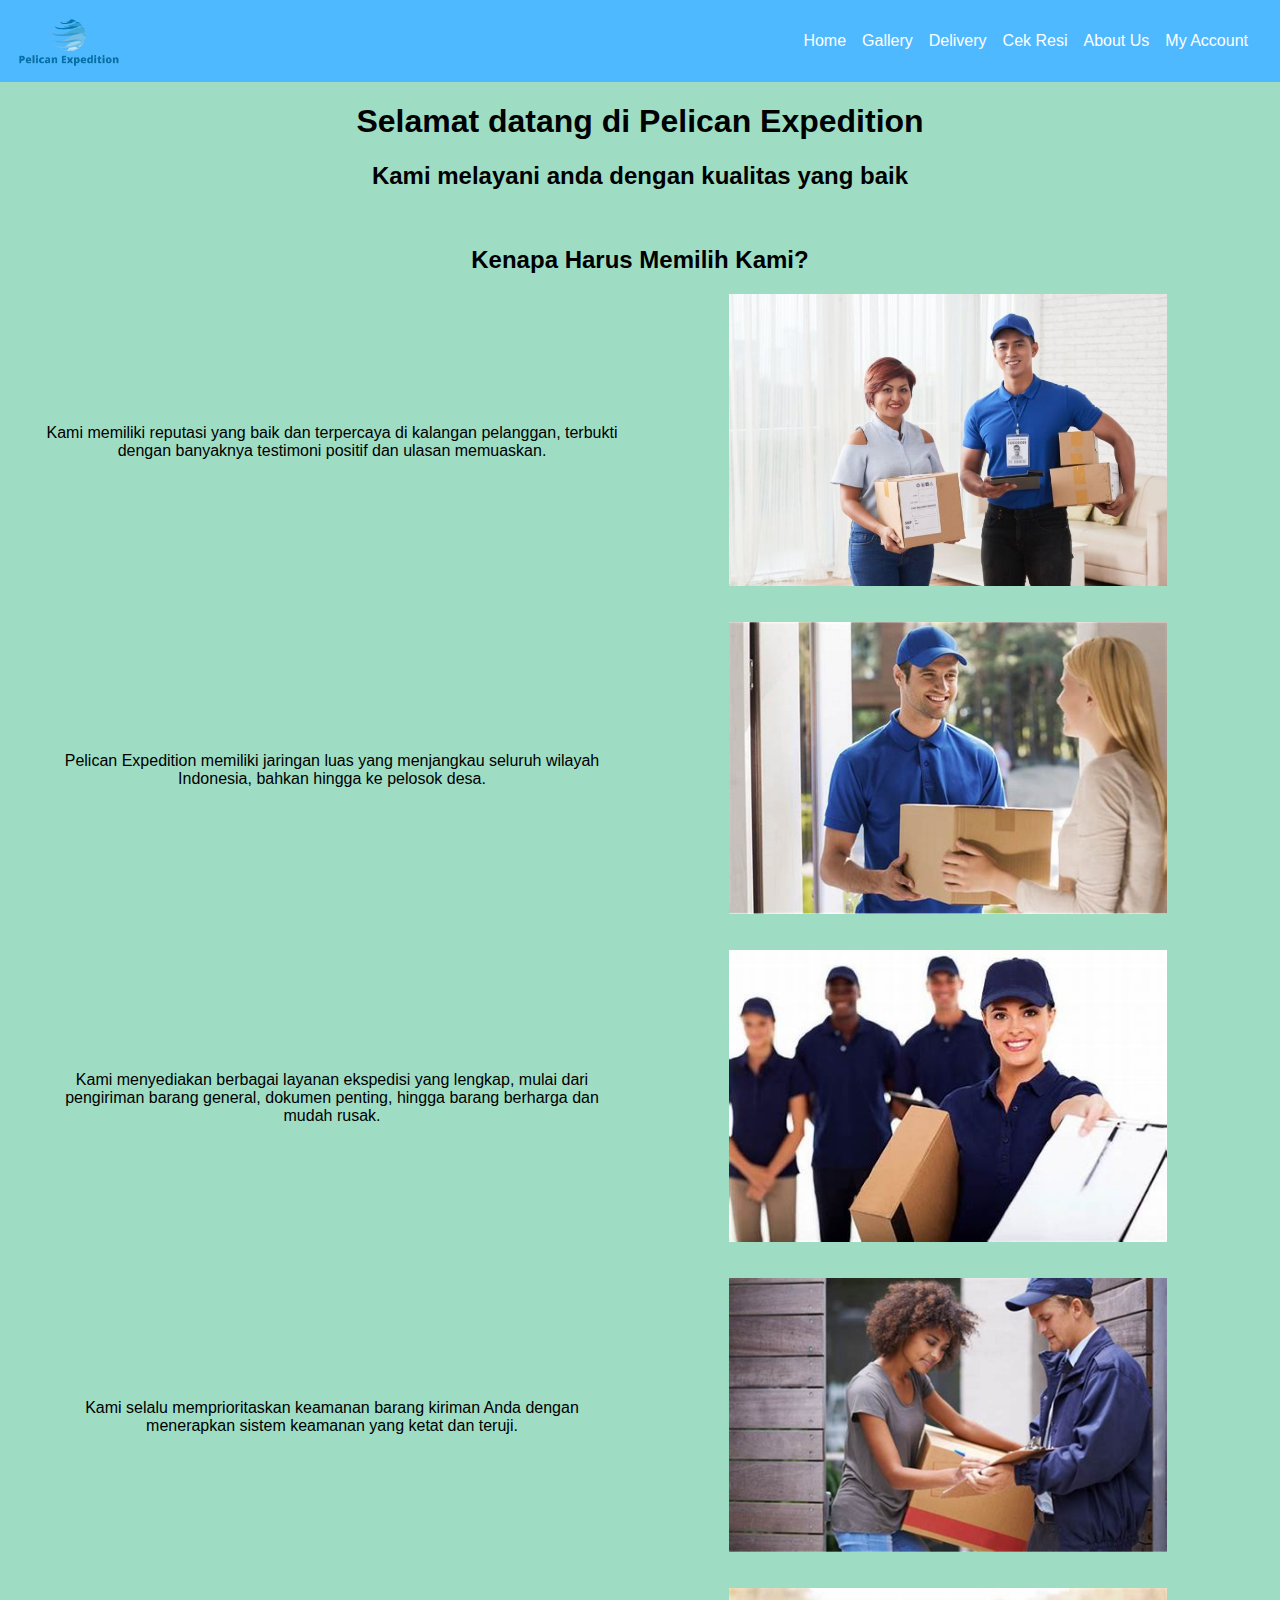
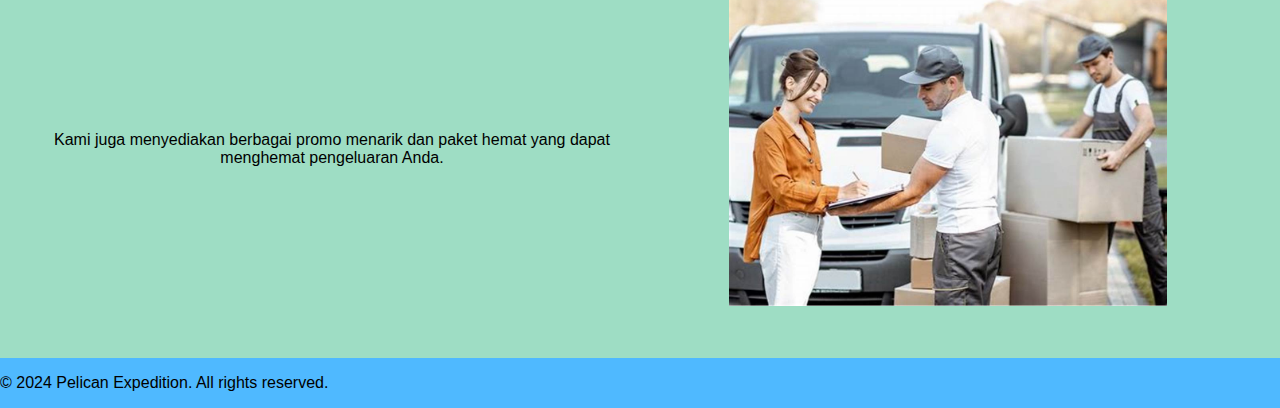
==== commit 74dac60f: "update v3.9" ====
--- a/index.html
+++ b/index.html
@@ -17,9 +17,9 @@
                     <li><a href="index.html">Home</a></li>
                     <li><a href="gallery.html">Gallery</a></li>
                     <li><a href="delivery.html">Delivery</a></li>
-                    <li><a href="cek_resi.php">Cek Resi</a></li>
+                    <li><a href="php/cek_resi.php">Cek Resi</a></li>
                     <li><a href="contact.html">About Us</a></li>
-                    <li><a href="my_account.php">My Account</a></li>
+                    <li><a href="php/my_account.php">My Account</a></li>
                 </ul>
             </nav>
         </header>
@@ -75,5 +75,9 @@
             </div>
         </div>
 
-        <script src="script.js"></script>
+        <footer class="footer">
+            <p>&copy; 2024 Pelican Expedition. All rights reserved.</p>
+        </footer>
+        
+        <script src="js/script.js"></script>
     </body>--- a/css/style.css
+++ b/css/style.css
@@ -50,15 +50,13 @@
     margin-top: 5px;
 }
 
-
 .footer {
     background-color: #4fb9ff;
-    padding: 20px;
-    text-align: center;
-    position: fixed;
-    left: 0;
-    bottom: 0;
-    width: 100%;
+    font-family: Arial;
+    text-align: center;
+    padding: 5px auto;
+    position: flex;  
+    display: flex;
 }
 
 .home_content {
@@ -165,7 +163,7 @@
     overflow: hidden;
     border: 2px solid #ccc;
     border-radius: 10px;
-    margin: 2rem auto;
+    margin: 10rem auto;
 }
 
 .slide {
@@ -346,9 +344,11 @@
 }
 
 .form-container {
-    background-color: #f9f9f9;
+    background-color:rgba(85, 255, 184, 0.219);
     position: flex;
-    margin: 0 60vh 0;
+    align-items: center;
+    justify-content: center;
+    margin: 0 24rem 0;
     padding: 2em 3em;
     border: 1px solid #ddd;
     border-radius: 8px;
@@ -363,6 +363,20 @@
     flex-direction: column;
 }
 
+.submit {
+    padding: 10px 20px;
+    margin: 10px 0;
+    cursor: pointer;
+    transition: .3s ease-in-out;
+    border: none;
+    border-radius: 10px;
+    text-align: center;
+}
+
+.submit:hover {
+    background-color: #000000;
+    color: #fff;
+}
 label {
     margin-bottom: 0.5em;
 }
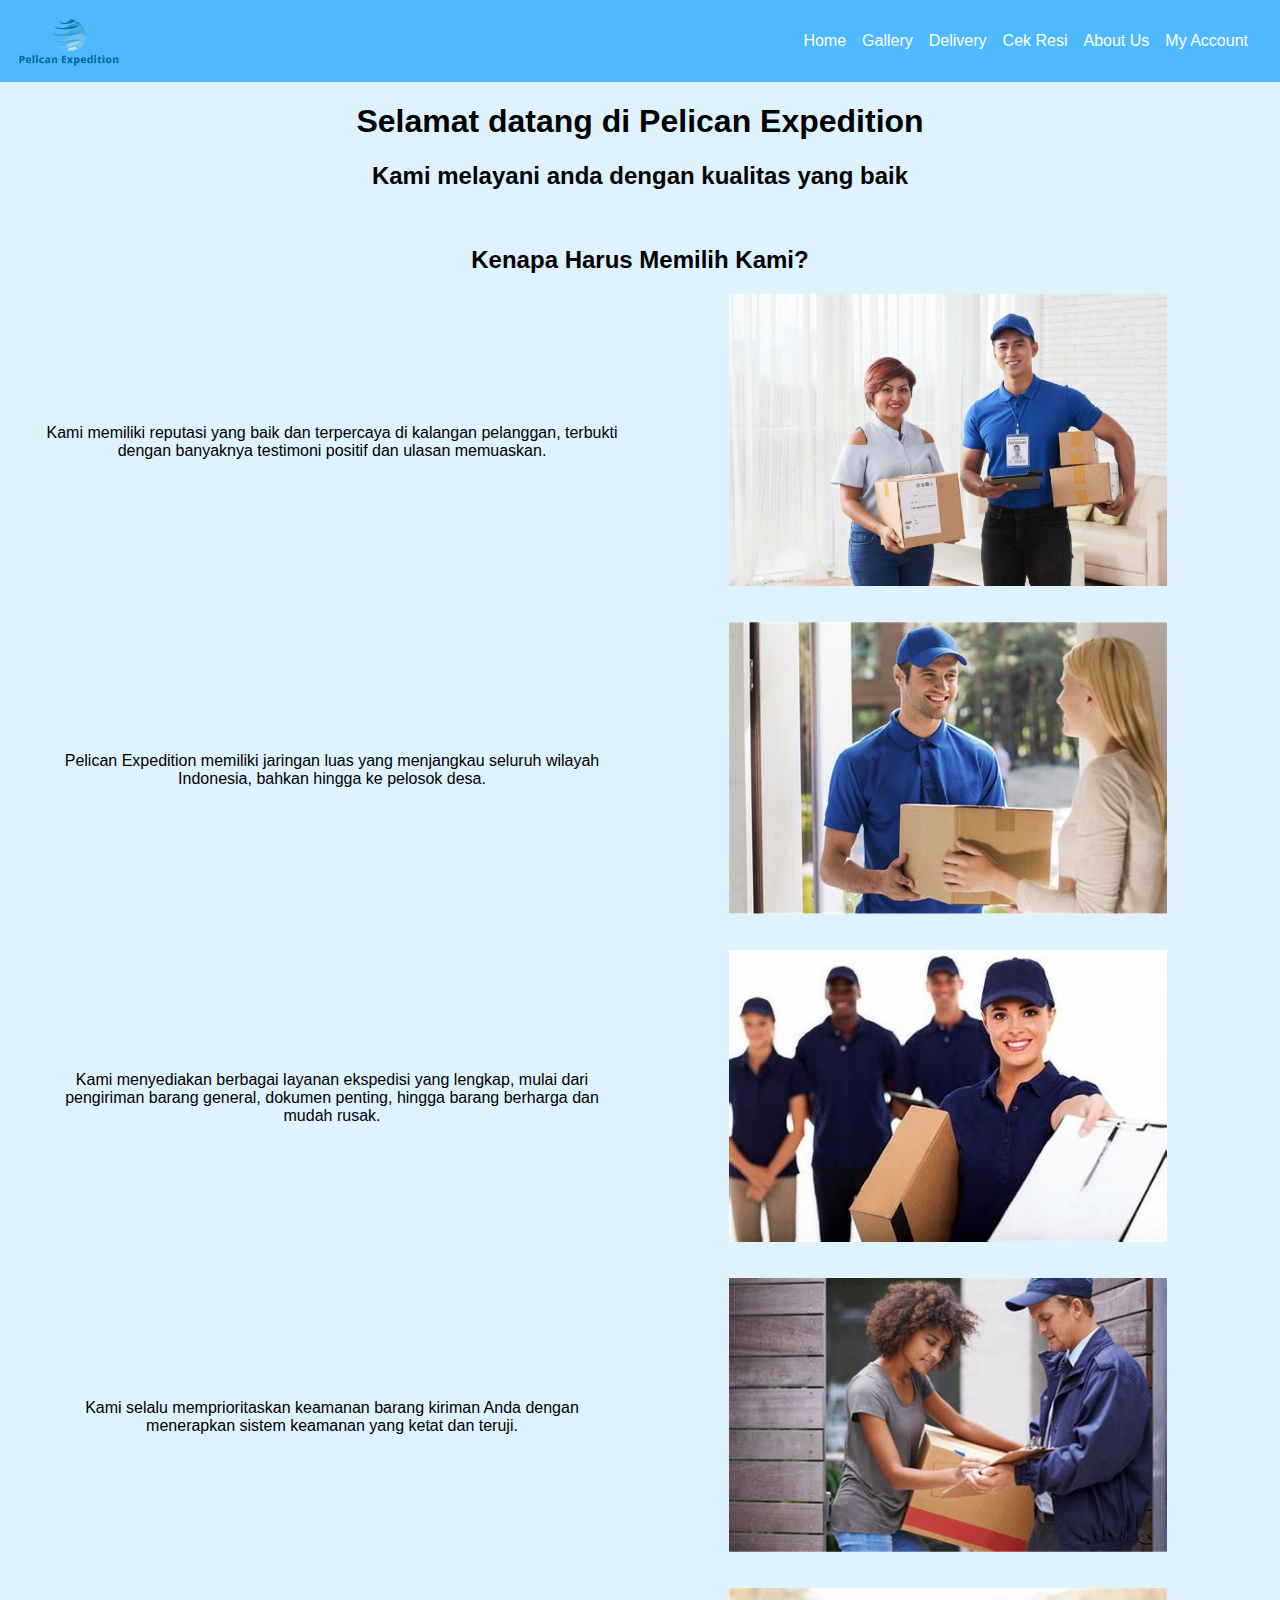
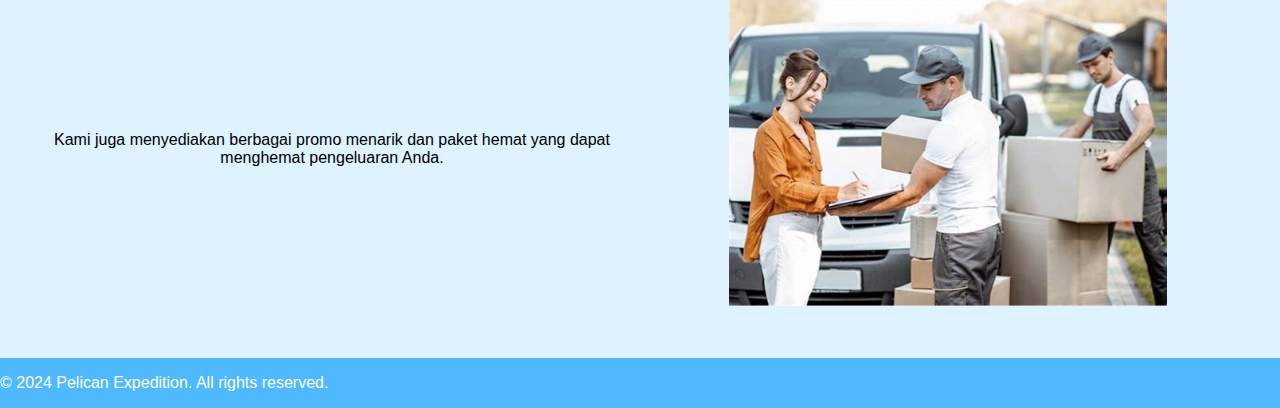
==== commit 11475ec6: "update v6.2" ====
--- a/index.html
+++ b/index.html
@@ -14,9 +14,9 @@
             </div>
             <nav>
                 <ul>
-                    <li><a href="index.html">Home</a></li>
+                    <li><a href="home.html">Home</a></li>
                     <li><a href="gallery.html">Gallery</a></li>
-                    <li><a href="delivery.html">Delivery</a></li>
+                    <li><a href="delivery.php">Delivery</a></li>
                     <li><a href="php/cek_resi.php">Cek Resi</a></li>
                     <li><a href="contact.html">About Us</a></li>
                     <li><a href="php/my_account.php">My Account</a></li>
--- a/css/style.css
+++ b/css/style.css
@@ -1,5 +1,8 @@
 body {
+    height: 100%;
     margin: 0;
+    display: flex;
+    flex-direction: column;
     padding: 0;
     font-family: Arial, sans-serif;
 }
@@ -52,6 +55,7 @@
 
 .footer {
     background-color: #4fb9ff;
+    color:#fff;
     font-family: Arial;
     text-align: center;
     padding: 5px auto;
@@ -80,7 +84,7 @@
 .konten {
     display: flex;
     flex-direction: column;
-    background-color: #9EDDC4;
+    background-color: #def2ff;
 }
 
 .konten h1 {
@@ -201,41 +205,41 @@
 }
 
 .my-account {
-    max-width: 800px;
-    margin: 2rem auto;
-    padding: 1rem;
-    border: 1px solid #ccc;
+    max-width: 900px;
+    margin: 2.5rem auto;
+    padding: 3rem;
+    border: 3px solid #ccc;
     border-radius: 10px;
     background-color: #f9f9f9;
 }
 
 .my-account h2 {
     text-align: center;
+    margin-bottom: 2rem;
+}
+
+.my-account .account-section {
     margin-bottom: 1rem;
 }
 
-.my-account .account-section {
-    margin-bottom: 1.5rem;
-}
-
 .my-account .account-section h3 {
-    border-bottom: 1px solid #ccc;
+    border-bottom: 2px solid #ccc;
     padding-bottom: 0.5rem;
-    margin-bottom: 1rem;
+    margin-bottom: 0.5rem;
 }
 
 .my-account .account-section p {
-    margin: 0.5rem 0;
+    margin: 0.75rem 0;
 }
 
 .my-account .account-section .btn {
     display: inline-block;
-    padding: 0.5rem 1rem;
+    padding: 0.75rem 1rem;
     background-color: #4fb9ff;
     color: #fff;
     text-decoration: none;
     border-radius: 5px;
-    margin-top: 1rem;
+    margin-top: 1.5rem;
 }
 
 .my-account .account-section .btn:hover {
@@ -265,8 +269,8 @@
 
 .team-member img {
     border-radius: 50%;
-    height: 100px; /* Sesuaikan ukuran tinggi foto */
-    width: 100px; /* Sesuaikan ukuran lebar foto */
+    height: 100px; 
+    width: 100px; 
     margin-right: 1rem;
 }
 
@@ -344,12 +348,9 @@
 }
 
 .form-container {
-    background-color:rgba(85, 255, 184, 0.219);
-    position: flex;
-    align-items: center;
-    justify-content: center;
-    margin: 0 24rem 0;
+    background-color:#f9f9f9;
     padding: 2em 3em;
+    margin: auto;
     border: 1px solid #ddd;
     border-radius: 8px;
     box-shadow: 0 0 10px rgba(0,0,0,0.1);
@@ -359,7 +360,6 @@
 }
 
 form {
-    display: flex;
     flex-direction: column;
 }
 
@@ -377,6 +377,7 @@
     background-color: #000000;
     color: #fff;
 }
+
 label {
     margin-bottom: 0.5em;
 }
@@ -386,4 +387,44 @@
     padding: 0.5em;
     font-size: 1em;
     width: 100%;
+}
+
+.table-container {
+    margin: 20px; 
+}
+
+.user-table {
+    width: 100%;
+    border-collapse: collapse;
+}
+
+.user-table th, .user-table td {
+    border: 1px solid #ddd; 
+    padding: 8px; 
+    text-align: left;
+}
+
+.user-table th {
+    background-color: #f2f2f2; 
+}
+
+.user-table tr:nth-child(even) {
+    background-color: #f2f2f2; 
+}
+
+.user-table tr:hover {
+    background-color: #ddd; 
+}
+
+.user-table {
+    border-collapse: collapse;
+    width: 100%;
+}
+.user-table th, .user-table td {
+    border: 1px solid #dddddd;
+    padding: 8px;
+    text-align: left;
+}
+.user-table th {
+    background-color: #f2f2f2;
 }